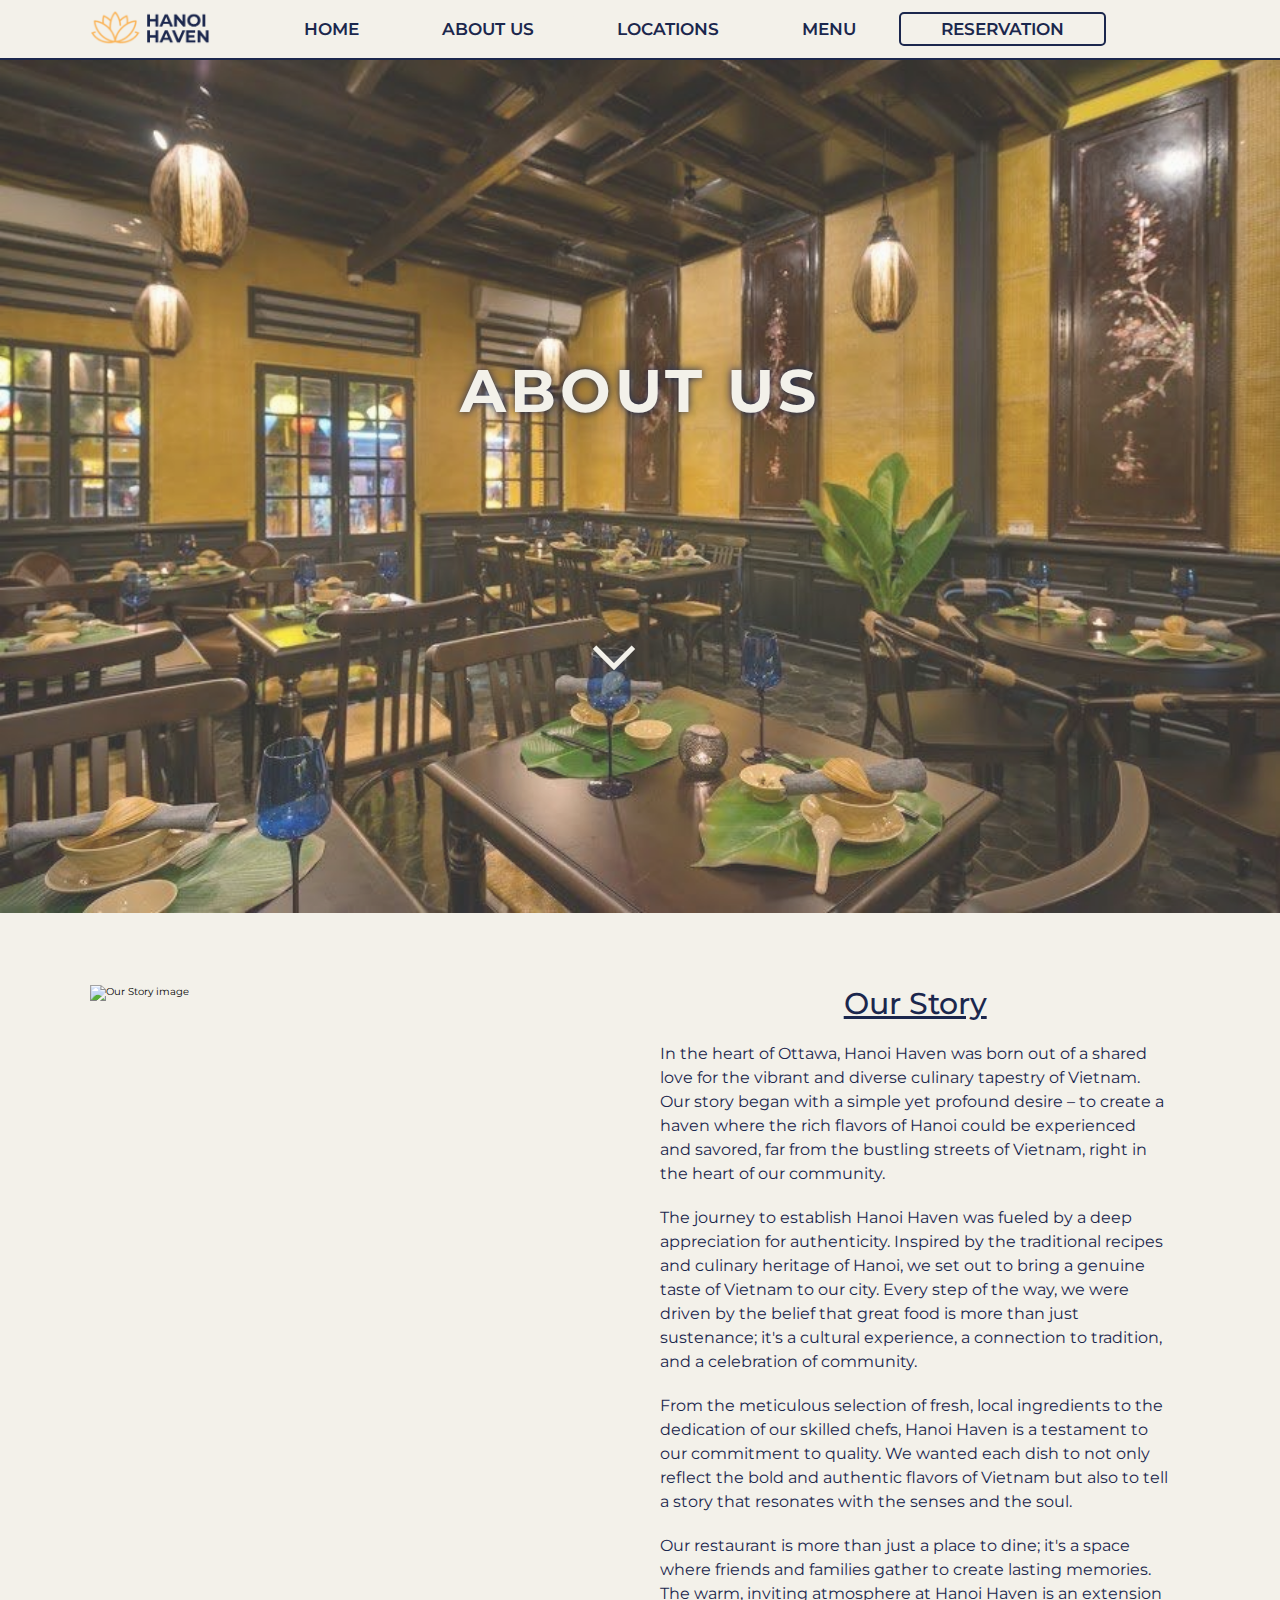
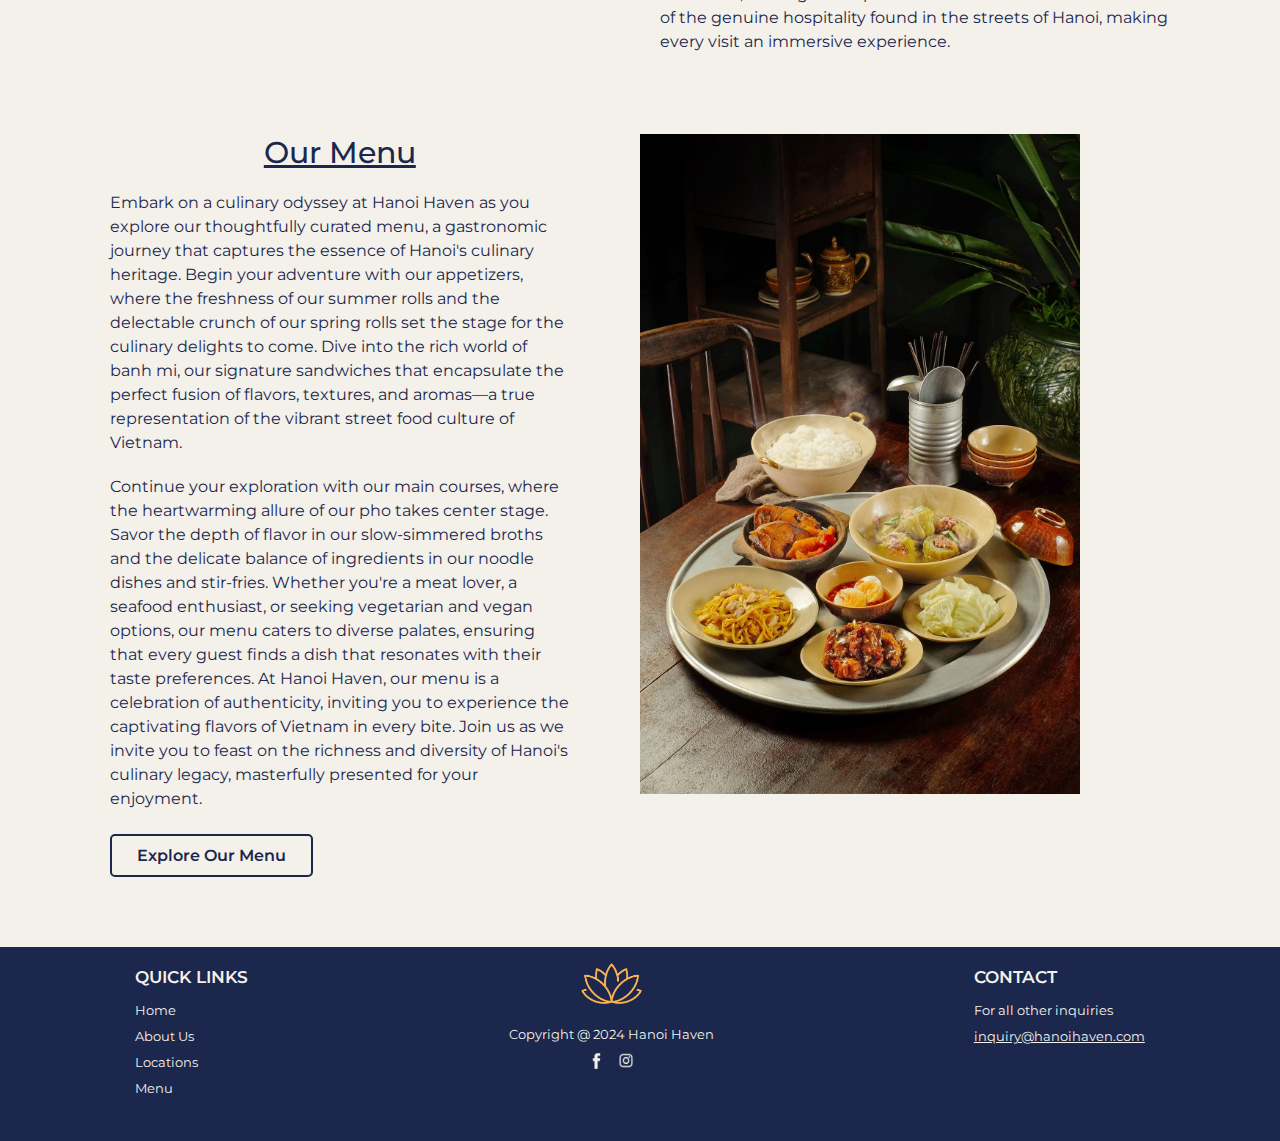
==== about.html @ 9f27545f "Changed for deployments" ====
<!DOCTYPE html>
<html lang="en">
<head>
    <meta charset="UTF-8">
    <meta name="viewport" content="width=device-width, initial-scale=1.0">
    <title>About Us | Hanoi Haven </title>
    <link rel="icon" href="/images/logos/logo.png" type="image/x-icon">
    <link rel="stylesheet" href="/css/about.css">
    <link rel="stylesheet" href="https://cdn.jsdelivr.net/npm/swiper@11/swiper-bundle.min.css"/>
</head>
<body>
    <!-- header section starts -->
    <header id="header">
        <div class="logo">
            <img src="/images/logos/logo2.png" alt="Hanoi Haven logo" width="120px">
        </div>
        <nav class="navbar">
            <a href="index.html">HOME</a>
            <a href="about.html">ABOUT US</a>
            <a href="locations.html">LOCATIONS</a>
            <a href="menu.html">MENU</a>
            <a class="active" id="open-reservation">RESERVATION</a>
        </nav>
        <div class="icons">
            <div class="container">
                <div class="menu-bar"></div>
            </div>
        </div>
    </header>

    <!-- header section ends -->

    <!-- about section starts-->
    <section class="title" id="title">
        <div class="content">
            <h1>About Us</h1>
        </div>
        <div class="swiper mySwiper">
            <div class="swiper-wrapper">
                <div class="swiper-slide">
                    <img src="/images/restaurant photos/IMG_9026.JPG" alt="Restaurant image">
                </div>
                <div class="swiper-slide">
                    <img src="/images/restaurant photos/IMG_9027.JPG" alt="Food image">
                </div>
                <div class="swiper-slide">
                    <img src="/images/restaurant photos/IMG_9030.JPG" alt="Guest image">
                </div>
            </div>
        </div>
        <div class="scroll-down"></div>
    </section>

    <section class="ourStory" id="ourStory">
        <div class="image">
            <img src="/images/restaurant photos/cooking.jpg" alt="Our Story image">
        </div>
        <div class="content">
            <h2>Our Story</h2>
            <p>In the heart of Ottawa, Hanoi Haven was born out of a shared love for the vibrant and diverse culinary tapestry of Vietnam. Our story began with a simple yet profound desire – to create a haven where the rich flavors of Hanoi could be experienced and savored, far from the bustling streets of Vietnam, right in the heart of our community.</p>
            <p>The journey to establish Hanoi Haven was fueled by a deep appreciation for authenticity. Inspired by the traditional recipes and culinary heritage of Hanoi, we set out to bring a genuine taste of Vietnam to our city. Every step of the way, we were driven by the belief that great food is more than just sustenance; it's a cultural experience, a connection to tradition, and a celebration of community.</p>
            <p>From the meticulous selection of fresh, local ingredients to the dedication of our skilled chefs, Hanoi Haven is a testament to our commitment to quality. We wanted each dish to not only reflect the bold and authentic flavors of Vietnam but also to tell a story that resonates with the senses and the soul.</p>
            <p>Our restaurant is more than just a place to dine; it's a space where friends and families gather to create lasting memories. The warm, inviting atmosphere at Hanoi Haven is an extension of the genuine hospitality found in the streets of Hanoi, making every visit an immersive experience.</p>
        </div>
    </section>

    <section class="ourMenu" id="ourMenu">
        <div class="content">
            <h2>Our Menu</h2>
            <p>Embark on a culinary odyssey at Hanoi Haven as you explore our thoughtfully curated menu, a gastronomic journey that captures the essence of Hanoi's culinary heritage. Begin your adventure with our appetizers, where the freshness of our summer rolls and the delectable crunch of our spring rolls set the stage for the culinary delights to come. Dive into the rich world of banh mi, our signature sandwiches that encapsulate the perfect fusion of flavors, textures, and aromas—a true representation of the vibrant street food culture of Vietnam.</p>
            <p>Continue your exploration with our main courses, where the heartwarming allure of our pho takes center stage. Savor the depth of flavor in our slow-simmered broths and the delicate balance of ingredients in our noodle dishes and stir-fries. Whether you're a meat lover, a seafood enthusiast, or seeking vegetarian and vegan options, our menu caters to diverse palates, ensuring that every guest finds a dish that resonates with their taste preferences. At Hanoi Haven, our menu is a celebration of authenticity, inviting you to experience the captivating flavors of Vietnam in every bite. Join us as we invite you to feast on the richness and diversity of Hanoi's culinary legacy, masterfully presented for your enjoyment.</p>
            <div class="btn-container">
                <a href="menu.html" class="btn">Explore Our Menu</a>
            </div>
        </div>
        <div class="image">
            <img src="/images/restaurant photos/IMG_9031.JPG" alt="Our Menu image">
        </div>
    </section>

    <!-- about section ends-->

    <!-- reservation section starts  -->
    <section class="reservation" id="reservation">
        <div class="section-center" >
            <div class="close-btn">
                <img src="/images/close.png" alt="close button" id="close-btn">
            </div>
            <div class="reservation-form">
                <div class="form-header">
                    <h1>Reservation</h1>
                </div>
                <form action="" class="form">
                    <div class="inputBox">
                        <label for="name">Your Name</label>
                        <input type="text" id="name"  placeholder="Your name" name="name" required>
                    </div>
                    <div class="inputBox">
                        <label for="phone_number">Phone Number</label>
                        <input type="tel" id="phone_number" placeholder="123-456-7890" name="phone_number" pattern="[0-9]{3}-[0-9]{3}-[0-9]{4}" required>
                    </div>
                    <div class="inputBox">
                        <label for="datetime">Date And Time</label>
                        <input type="datetime-local" id="datetime" name="datetime" required>
                    </div>
                    <div class="inputBox">
                        <label for="number_of_people">Number of People</label>
                        <select name="number_of_people" id="number_of_people">
                            <option value="1">1 Person</option>
                            <option value="2">2 People</option>
                            <option value="3">3 People</option>
                            <option value="4">4 People</option>
                            <option value="5">5 People</option>
                            <option value="6">6 People</option>
                            <option value="7">7 People</option>
                            <option value="8">8+ People</option>
                        </select>
                    </div>
                    <div class="reserve-btn">
                        <input type="submit" value="RESERVE A TABLE" class="btn" id="submit-btn">
                    </div>
                </form>
            </div>
        </div>
    </section>
    <!-- reservation section ends -->
    
    <!-- footer section starts  -->
    <section class="footer">
        <class class="box-container">
            <div class="box quick_links">
                <h3>QUICK LINKS</h3>
                <a href="index.html">Home</a>
                <a href="about.html">About Us</a>
                <a href="locations.html">Locations</a>
                <a href="menu.html">Menu</a>
            </div>
            <div class="box logo_social">
                <img src="/images/logos/logo.png" alt="Hanoi Haven logo" class="restaurant_logo">
                <span class="credit"> Copyright @ 2024 Hanoi Haven</span>
                <img src="/images/facebook.png" alt="Facebook logo" class="social_logo">
                <img src="/images/instagram.png" alt="instagram logo" class="social_logo">
            </div>
            <div class="box contact">
                <h3>CONTACT</h3>
                <span>For all other inquiries</span>
                <a href = "mailto: inquiry@hanoihaven.com" class="email">inquiry@hanoihaven.com</a>
            </div>
        </class>
    </section>
    <!-- footer section ends -->

<script src="https://cdn.jsdelivr.net/npm/swiper@11/swiper-bundle.min.js"></script>
<script src="/js/about.js" defer></script>
</body>
</html>
---- css/about.css ----
@import url('https://fonts.googleapis.com/css2?family=Montserrat:wght@400;500;600;700&display=swap');

:root{
    --beige: #f3f1ea;
    --dark: #1b274d;
    --yellow: #fab254;
}

*{
    background-color: #f3f1ea;
    font-family: 'Montserrat', sans-serif;
    margin: 0;
    padding: 0;
    box-sizing: border-box;
    text-decoration: none;
    outline: none;
    border: none;
    transition: all 0.2s linear;
}

html{
    font-size: 62.5%;
    overflow-x: hidden;
    scroll-padding-top: 5.5rem;
    scroll-behavior: smooth;
}

/* header */
header{
    position: fixed;
    top: 0;
    left: 0;
    right: 0;
    background-color: var(--beige);
    padding: 1rem 7%;
    display: flex;
    align-items: center;
    justify-content: space-between;
    z-index: 1000;
    border-bottom: .2rem solid var(--dark);
}

header .navbar a{
    font-weight: 600;
    font-size: 1.7rem;
    border-radius: 0.5rem;
    padding: .5rem 4rem;
    color: var(--dark);
}

header .navbar a.active {
    border: 2px solid var(--dark);
    border-radius: 0.5rem;
}

header .navbar a:hover, .reservation-form .reserve-btn input:hover, .ourMenu .btn:hover{
    background: var(--yellow);
    color: var(--dark);
    cursor: pointer;
}

header .icons a{
    cursor: pointer;
    margin-left: 2rem;
}

header .container{
    margin-left: 3rem;
    margin-bottom: 0.3rem;
    display: inline-block;
}
header .menu-bar{
    display: none;
    width: 25px;
    height: 3px;
    background-color: var(--dark);
    position: relative;
    transition: all 0.4s;
}

header .menu-bar::after{
    bottom:9px;
}

header .menu-bar::before{
    bottom:18px;
}

header .menu-bar::before, header .icons .menu-bar::after{
    content: '';
    position: absolute;
    width: 25px;
    height: 3px;
    background-color: var(--dark);
    transition: all 0.4s;
}
.title{
    padding: 5.9rem 0%;
    position: relative;
    text-align: center;
}
.swiper-slide{
    display: flex;
    align-items: center;

}

.title img{
    opacity: 0.8;
    width: 100%;
}
.title .content {
    background-color: transparent;
    z-index: 2;
    position: absolute;
    top: 40%;
    left: 50%;
    transform: translate(-50%, -50%);
}

.title .content h1{
    letter-spacing: 0.4rem;
    background-color: transparent;
    text-shadow: 0 0 8px var(--dark);
    font-size: 6rem;
    font-weight: 700;
    color: var(--beige);
    text-transform: uppercase;
}

.scroll-down {
    background-color: transparent;
    position: absolute;
    left: 48%;
    transform: translate(-50%, -50%);
    top: 65%;
    text-align: center;
    font-size: 30px;
    z-index: 100;
    text-decoration: none;
    text-shadow: 0;
    width: 30px;
    height: 30px;
    border-bottom: 5px solid #f3f1ea;
    border-right: 5px solid #f3f1ea;
    -webkit-transform: translate(-50%, 0%) rotate(45deg);
    -moz-transform: translate(-50%, 0%) rotate(45deg);
    transform: translate(-50%, 0%) rotate(45deg);
    -webkit-animation: fade_move_down 4s ease-in-out infinite;
    -moz-animation:    fade_move_down 4s ease-in-out infinite;
    animation:         fade_move_down 4s ease-in-out infinite;
  }

.ourStory{
    padding: 1rem 7%;
    display: flex;
    flex-wrap: wrap;
}

.ourStory .content{
    flex: 1 1 50%;
}

.ourStory .image{
    flex: 1 1 50%;
}

.ourStory .image img{
    width: 80%;
}

.ourStory h2{
        font-size: 3rem;
        font-weight: 500;
        text-decoration: underline;
        color: var(--dark);
        text-align: center;
}

.ourStory p{
        font-size: 1.6rem;
        color: var(--dark);
        padding: 2rem 2rem 0 2rem;
        line-height: 1.5;
}

.ourMenu{
    padding:7rem 7%;
    display: flex;
    flex-wrap: wrap;
}

.ourMenu .content{
    flex: 1 1 50%;
    padding-right: 5rem;
}

.ourMenu .image{
    flex: 1 1 50%;
}

.ourMenu .image img{
    width: 80%;
}

.ourMenu h2{
        font-size: 3rem;
        font-weight: 500;
        text-decoration: underline;
        color: var(--dark);
        text-align: center;
}

.ourMenu p{
        font-size: 1.6rem;
        color: var(--dark);
        padding: 2rem 2rem 0 2rem;
        line-height: 1.5;
}

.ourMenu .btn-container{
    padding-left: 2rem;
}

.ourMenu .btn {
    margin-top: 2.3rem;
    display: inline-block;
    font-size: 1.6rem;
    font-weight: 600;
    color: var(--dark);
    border: 2px solid var(--dark);
    border-radius: 0.5rem;
    cursor: pointer;
    padding: 1rem 2.5rem;
}
  
  
  /*animated scroll arrow animation*/
  @-webkit-keyframes fade_move_down {
    0%   { -webkit-transform:translate(0,-10px) rotate(45deg); opacity: 0;  }
    50%  { opacity: 1;  }
    100% { -webkit-transform:translate(0,10px) rotate(45deg); opacity: 0; }
  }
  @-moz-keyframes fade_move_down {
    0%   { -moz-transform:translate(0,-10px) rotate(45deg); opacity: 0;  }
    50%  { opacity: 1;  }
    100% { -moz-transform:translate(0,10px) rotate(45deg); opacity: 0; }
  }
  @keyframes fade_move_down {
    0%   { transform:translate(0,-10px) rotate(45deg); opacity: 0;  }
    50%  { opacity: 1;  }
    100% { transform:translate(0,10px) rotate(45deg); opacity: 0; }
  }

.reservation{
    position: fixed;
    width: 70%;
    top: 10%;
    left: 65%;
    transform: translate(-50%, -50%);
    -webkit-transform: translate(-50%, -50%);
    z-index: 1000;
    padding: 0;
    display: none;
}

.section-center{
    position: absolute;
    border: 7px solid var(--dark);
}

.reservation-form{
    position: relative;
    margin: auto;
    padding: 3rem;
    padding-top: 1rem;
    overflow: hidden;
    border-radius: 0.5rem;
}

.reservation-form::before{
    content: '';
    position: absolute;
    top: 0;
    left: 0;
    right: 0;
    bottom: 0;
    z-index: -1;
}

.reservation-form .form-header{
    position: relative;
    justify-content: space-between;
    margin-bottom: 3rem;
}

.reservation-form .form-header h1{
    text-align: center;
    color: var(--dark);
    font-size: 3rem;
    font-weight: 700;
    text-transform: uppercase;
    margin: 0px;
}
.close-btn{
    display: flex;
    justify-content: flex-end;
    padding: 3rem 3rem 1rem 0;
    cursor: pointer;
}
.close-btn img{
    width: 2.5rem;
}

.reservation-form form{
    padding: 1.5rem;
    margin: 0 auto;
}

.reservation-form .inputBox{
    display: flex;
    flex-wrap: wrap;
    justify-content: space-between;
    padding: 0 5rem 1.5rem 0;
}

.reservation-form .inputBox label{
    display: block;
    color: var(--dark);
    padding: 0.5rem 0;
    font-size: 2rem;
    font-weight: 500;
}

.reservation-form .inputBox input, select{
    border: 1px solid var(--dark);
    width: 100%;
    padding: 1rem;
    font-size: 1.7rem;
}

.reservation-form .reserve-btn{
    display: flex;
    justify-content: center;
    margin-top: 2.5rem;
}

.reservation-form .reserve-btn input{
    font-size: 2rem;
    font-weight: 600;
    border: 2px solid var(--dark);
    border-radius: 0.5rem;
    padding: 1rem 2rem;
    cursor: pointer;
}
/* footer section */
.footer{
    background-color: var(--dark);
    padding: 2rem 9%;
    padding-top: 0;
}
.footer .box-container{
    background-color: var(--dark);
    display: grid;
    grid-template-columns: auto auto auto;
    gap: 1rem;
}

.footer .box-container .box{
    background-color: var(--dark);
    padding: 0.5rem 0;
    font-size: 1.3rem;
    color: var(--beige);
}

.footer .box-container .quick_links, .footer .box-container .contact{
    padding: 2rem;
}

.footer .box-container .box h3{
    background-color: var(--dark);
    font-size: 1.7rem;
    font-weight: 600;
    padding-bottom: 1rem;
}

.footer .box-container .box a, .footer .box-container .box span{
    display: block;
    color: var(--beige);
    background-color: var(--dark);
    padding: 0.5rem 0;
    width: 100%;
}

.footer .box-container .box a:hover{
    color: var(--yellow);
}

.footer .box-container .box .email{
    text-decoration: underline;
}

.footer .box-container .logo_social{
    text-align: center;
}

.footer .box-container .restaurant_logo{
    width: 10%;
    background-color: var(--dark);
}

.footer .box-container .social_logo{
    width: 4%;
    background-color: var(--dark);
}

/* media querries */
@media (max-width:1200px) {
    html{
        font-size: 75%;
    }
    .home {
        padding-top: 10rem;
        padding-bottom: 20rem;
    }

    .title .content{
        top: 50%;
    }
    .scroll-down{
        top: 80%;
    }

    header .navbar a{
        padding: .5rem 1.3rem;

    }

    .reservation{
        top: 3%;
        left: 55%;
    }

    .footer .box-container .logo_social{
        padding-top: 1.2rem;
    }
    .footer .box-container .restaurant_logo{
        width: 20%;
    }
    
    .footer .box-container .social_logo{
        width: 10%;
    }
}

@media (max-width:991px) {
    header {
        padding: 1rem 2rem;
    }

    html{
        font-size: 60%;
    }

    .home {
        padding-top: 20rem;
        padding-bottom: 15rem;
    }

    .title .content{
        top: 50%;
    }
    .scroll-down{
        top: 80%;
    }

    .reservation{
        top: 20%;
        left: 50%;
    }
}

@media (max-width:768px) {
    header .icons .menu-bar{
        display:block;
    }

    html{
        font-size: 45%;
    }

    header .navbar{
        position: absolute;
        top: 100%;
        left: 0;
        right: 0;
        background-color: var(--beige);
        border-top: .3rem solid var(--dark);
        border-bottom: .3rem solid var(--dark);
        padding: 1rem;
        clip-path: polygon(0 0, 100% 0, 100% 0, 0 0);
    }

    header .navbar.active{
        clip-path: polygon(0 0, 100% 0, 100% 100%, 0 100%);
    }

    header .navbar a{
        display: block;
        padding: 1.5rem;
        margin: 1rem;
        font-size: 2rem;
        text-align: center;
        font-weight: 700;
    }

    header .navbar a.active {
        border: none;
    }

    header .container.active {
        margin-bottom: 0rem;
    }
    header .container.active .menu-bar::after{
        transform: rotateZ(45deg) translate(-3.1px, -3.1px);
    }
    
    header .container.active .menu-bar::before{
        transform: rotateZ(-45deg) translate(-3.1px, 3.1px);
    }
    
    header .container.active .menu-bar{
        background-color: transparent;
    }

    .title .content{
        top: 50%;
    }
    .title .content h1{
        font-size: 3rem;
    }

    .scroll-down{
        top: 70%;
        width: 20px;
        height: 20px;
        border-bottom: 2.5px solid #f3f1ea;
        border-right: 2.5px solid #f3f1ea;
    }

    .ourStory {
        flex-direction: column;
        align-items: center;
    }

    .ourStory .image{
        text-align: center;
        padding-bottom: 2rem;
    }

    .ourMenu {
        flex-direction: column-reverse;
        align-items: center;
    }

    .ourMenu .image{
        text-align: center;
        padding-bottom: 2rem;
    }

    .ourMenu .content{
        padding-right: 0rem;
    }

    .reservation{
        left: 45%;
    }

    .footer .box-container .logo_social{
        padding-top: 1.2rem;
    }
    .footer .box-container .restaurant_logo{
        width: 70%;
    }
    
    .footer .box-container .social_logo{
        width: 40%;
    }

}
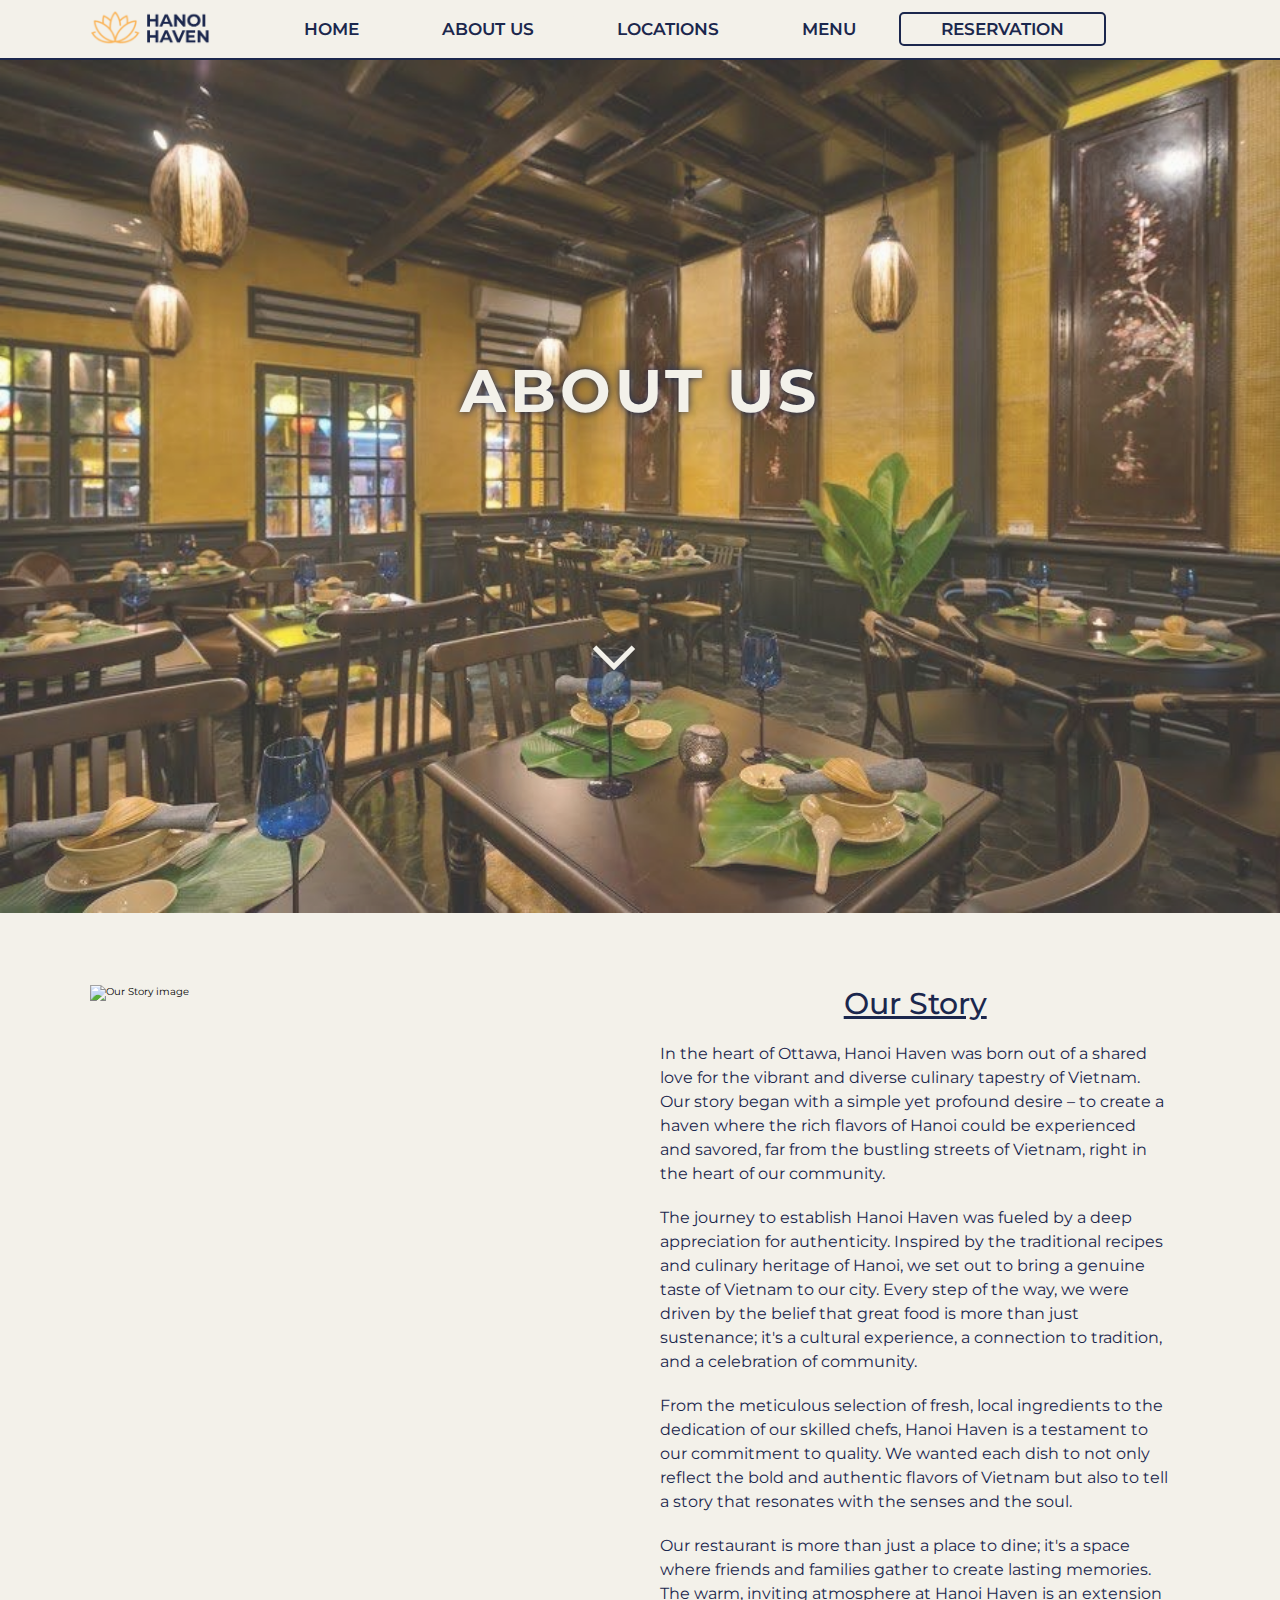
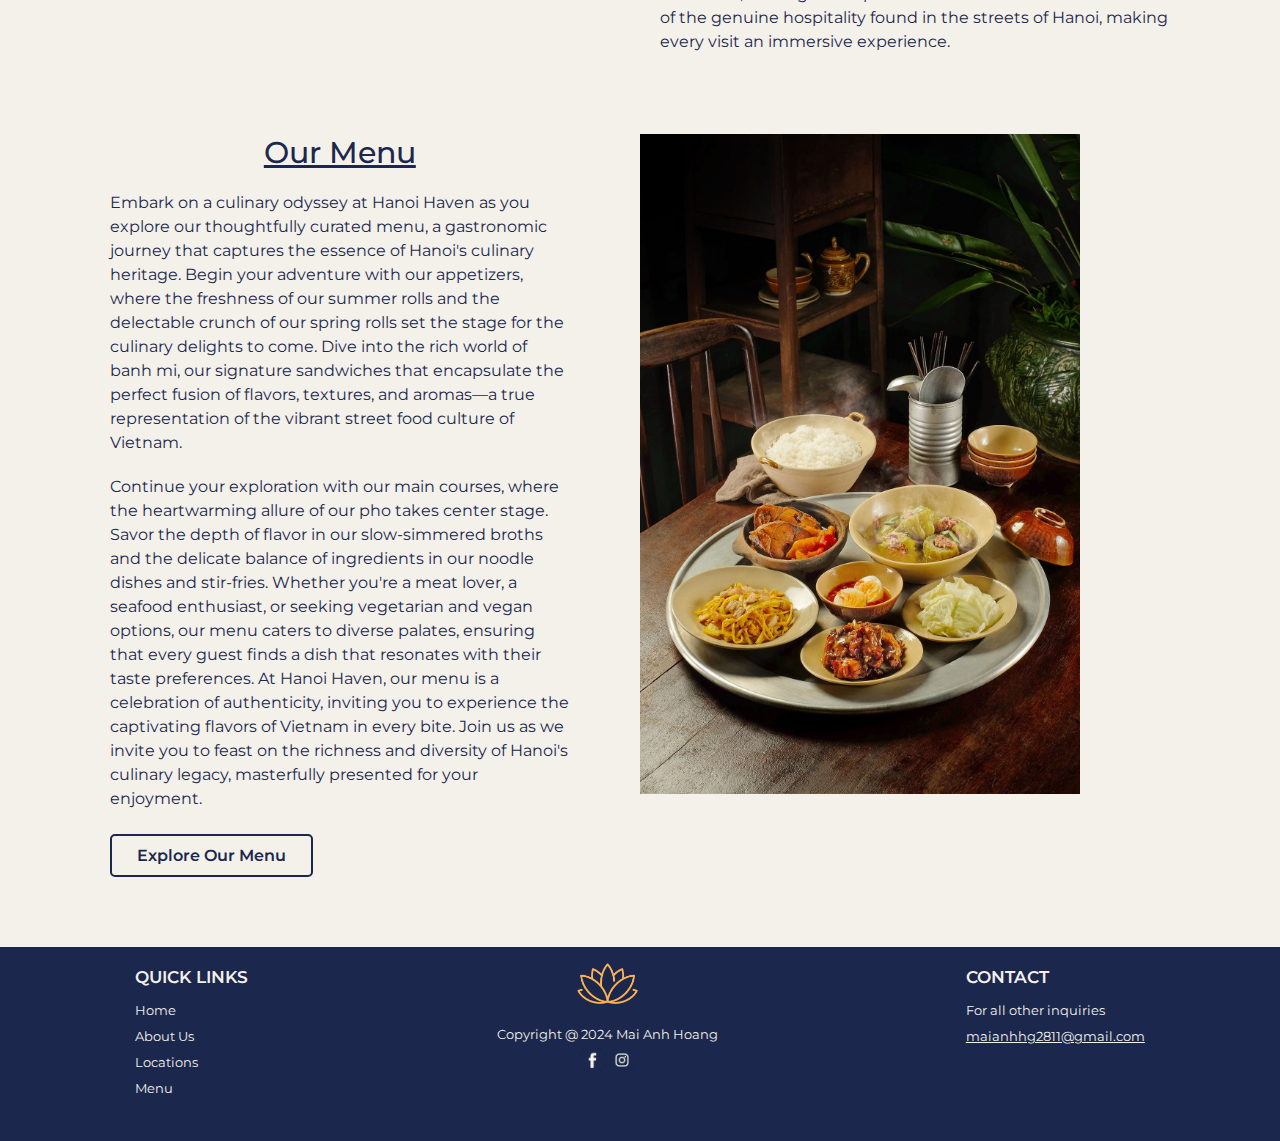
==== commit f4ea60fe: "Added README.md" ====
--- a/about.html
+++ b/about.html
@@ -4,15 +4,15 @@
     <meta charset="UTF-8">
     <meta name="viewport" content="width=device-width, initial-scale=1.0">
     <title>About Us | Hanoi Haven </title>
-    <link rel="icon" href="/images/logos/logo.png" type="image/x-icon">
-    <link rel="stylesheet" href="/css/about.css">
+    <link rel="icon" href="images/logos/logo.png" type="image/x-icon">
+    <link rel="stylesheet" href="css/about.css">
     <link rel="stylesheet" href="https://cdn.jsdelivr.net/npm/swiper@11/swiper-bundle.min.css"/>
 </head>
 <body>
     <!-- header section starts -->
     <header id="header">
         <div class="logo">
-            <img src="/images/logos/logo2.png" alt="Hanoi Haven logo" width="120px">
+            <img src="images/logos/logo2.png" alt="Hanoi Haven logo" width="120px">
         </div>
         <nav class="navbar">
             <a href="index.html">HOME</a>
@@ -38,13 +38,13 @@
         <div class="swiper mySwiper">
             <div class="swiper-wrapper">
                 <div class="swiper-slide">
-                    <img src="/images/restaurant photos/IMG_9026.JPG" alt="Restaurant image">
+                    <img src="images/restaurant photos/IMG_9026.JPG" alt="Restaurant image">
                 </div>
                 <div class="swiper-slide">
-                    <img src="/images/restaurant photos/IMG_9027.JPG" alt="Food image">
+                    <img src="images/restaurant photos/IMG_9027.JPG" alt="Food image">
                 </div>
                 <div class="swiper-slide">
-                    <img src="/images/restaurant photos/IMG_9030.JPG" alt="Guest image">
+                    <img src="images/restaurant photos/IMG_9030.JPG" alt="Guest image">
                 </div>
             </div>
         </div>
@@ -53,7 +53,7 @@
 
     <section class="ourStory" id="ourStory">
         <div class="image">
-            <img src="/images/restaurant photos/cooking.jpg" alt="Our Story image">
+            <img src="images/restaurant photos/cooking.jpg" alt="Our Story image">
         </div>
         <div class="content">
             <h2>Our Story</h2>
@@ -74,7 +74,7 @@
             </div>
         </div>
         <div class="image">
-            <img src="/images/restaurant photos/IMG_9031.JPG" alt="Our Menu image">
+            <img src="images/restaurant photos/IMG_9031.JPG" alt="Our Menu image">
         </div>
     </section>
 
@@ -84,7 +84,7 @@
     <section class="reservation" id="reservation">
         <div class="section-center" >
             <div class="close-btn">
-                <img src="/images/close.png" alt="close button" id="close-btn">
+                <img src="images/close.png" alt="close button" id="close-btn">
             </div>
             <div class="reservation-form">
                 <div class="form-header">
@@ -126,7 +126,7 @@
     <!-- reservation section ends -->
     
     <!-- footer section starts  -->
-    <section class="footer">
+    <section class="footer" id="footer">
         <class class="box-container">
             <div class="box quick_links">
                 <h3>QUICK LINKS</h3>
@@ -136,21 +136,21 @@
                 <a href="menu.html">Menu</a>
             </div>
             <div class="box logo_social">
-                <img src="/images/logos/logo.png" alt="Hanoi Haven logo" class="restaurant_logo">
-                <span class="credit"> Copyright @ 2024 Hanoi Haven</span>
-                <img src="/images/facebook.png" alt="Facebook logo" class="social_logo">
-                <img src="/images/instagram.png" alt="instagram logo" class="social_logo">
+                <img src="images/logos/logo.png" alt="Hanoi Haven logo" class="restaurant_logo">
+                <span class="credit"> Copyright @ 2024 Mai Anh Hoang</span>
+                <img src="images/facebook.png" alt="Facebook logo" class="social_logo">
+                <img src="images/instagram.png" alt="instagram logo" class="social_logo">
             </div>
             <div class="box contact">
                 <h3>CONTACT</h3>
                 <span>For all other inquiries</span>
-                <a href = "mailto: inquiry@hanoihaven.com" class="email">inquiry@hanoihaven.com</a>
+                <a href = "mailto: maianhhg2811@gmail.com" class="email">maianhhg2811@gmail.com</a>
             </div>
         </class>
     </section>
     <!-- footer section ends -->
 
 <script src="https://cdn.jsdelivr.net/npm/swiper@11/swiper-bundle.min.js"></script>
-<script src="/js/about.js" defer></script>
+<script src="js/about.js" defer></script>
 </body>
 </html>--- a/css/about.css
+++ b/css/about.css
@@ -348,6 +348,7 @@
 .reservation-form .reserve-btn input{
     font-size: 2rem;
     font-weight: 600;
+    color: var(--dark);
     border: 2px solid var(--dark);
     border-radius: 0.5rem;
     padding: 1rem 2rem;
